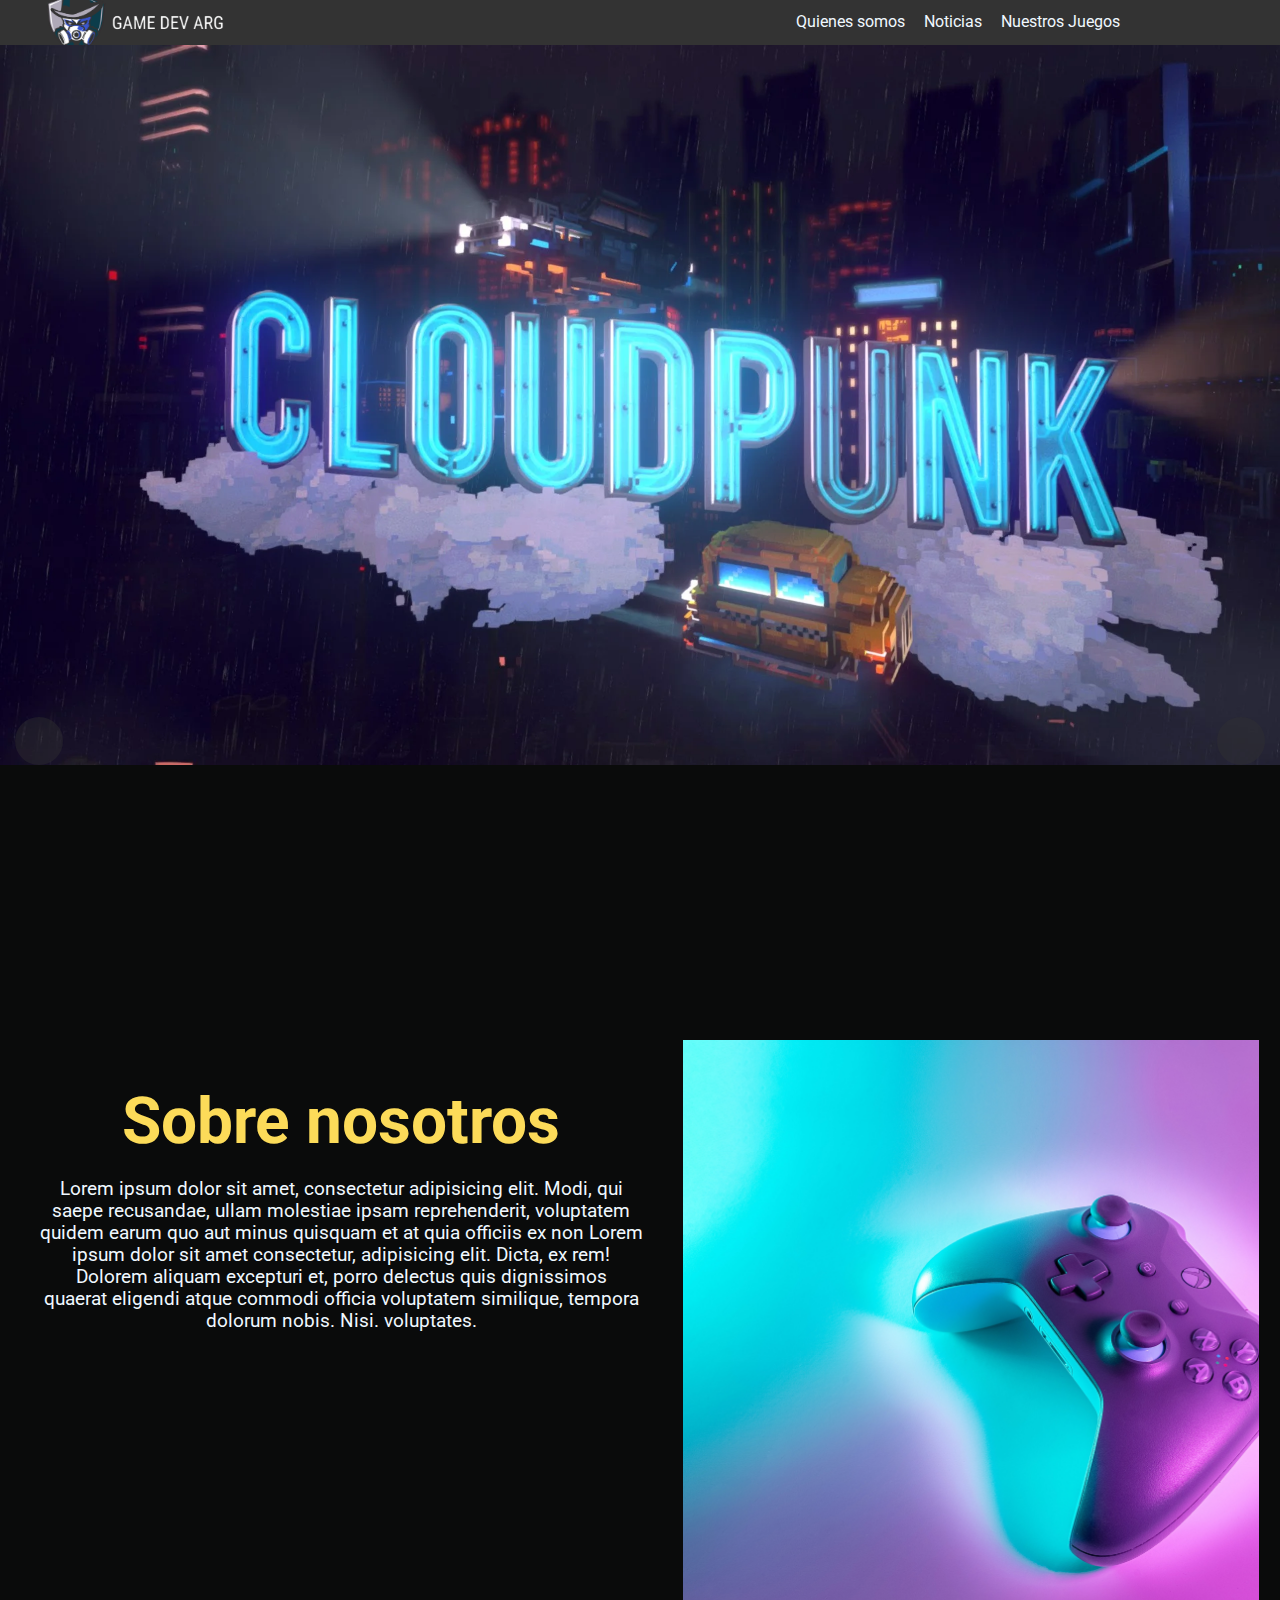
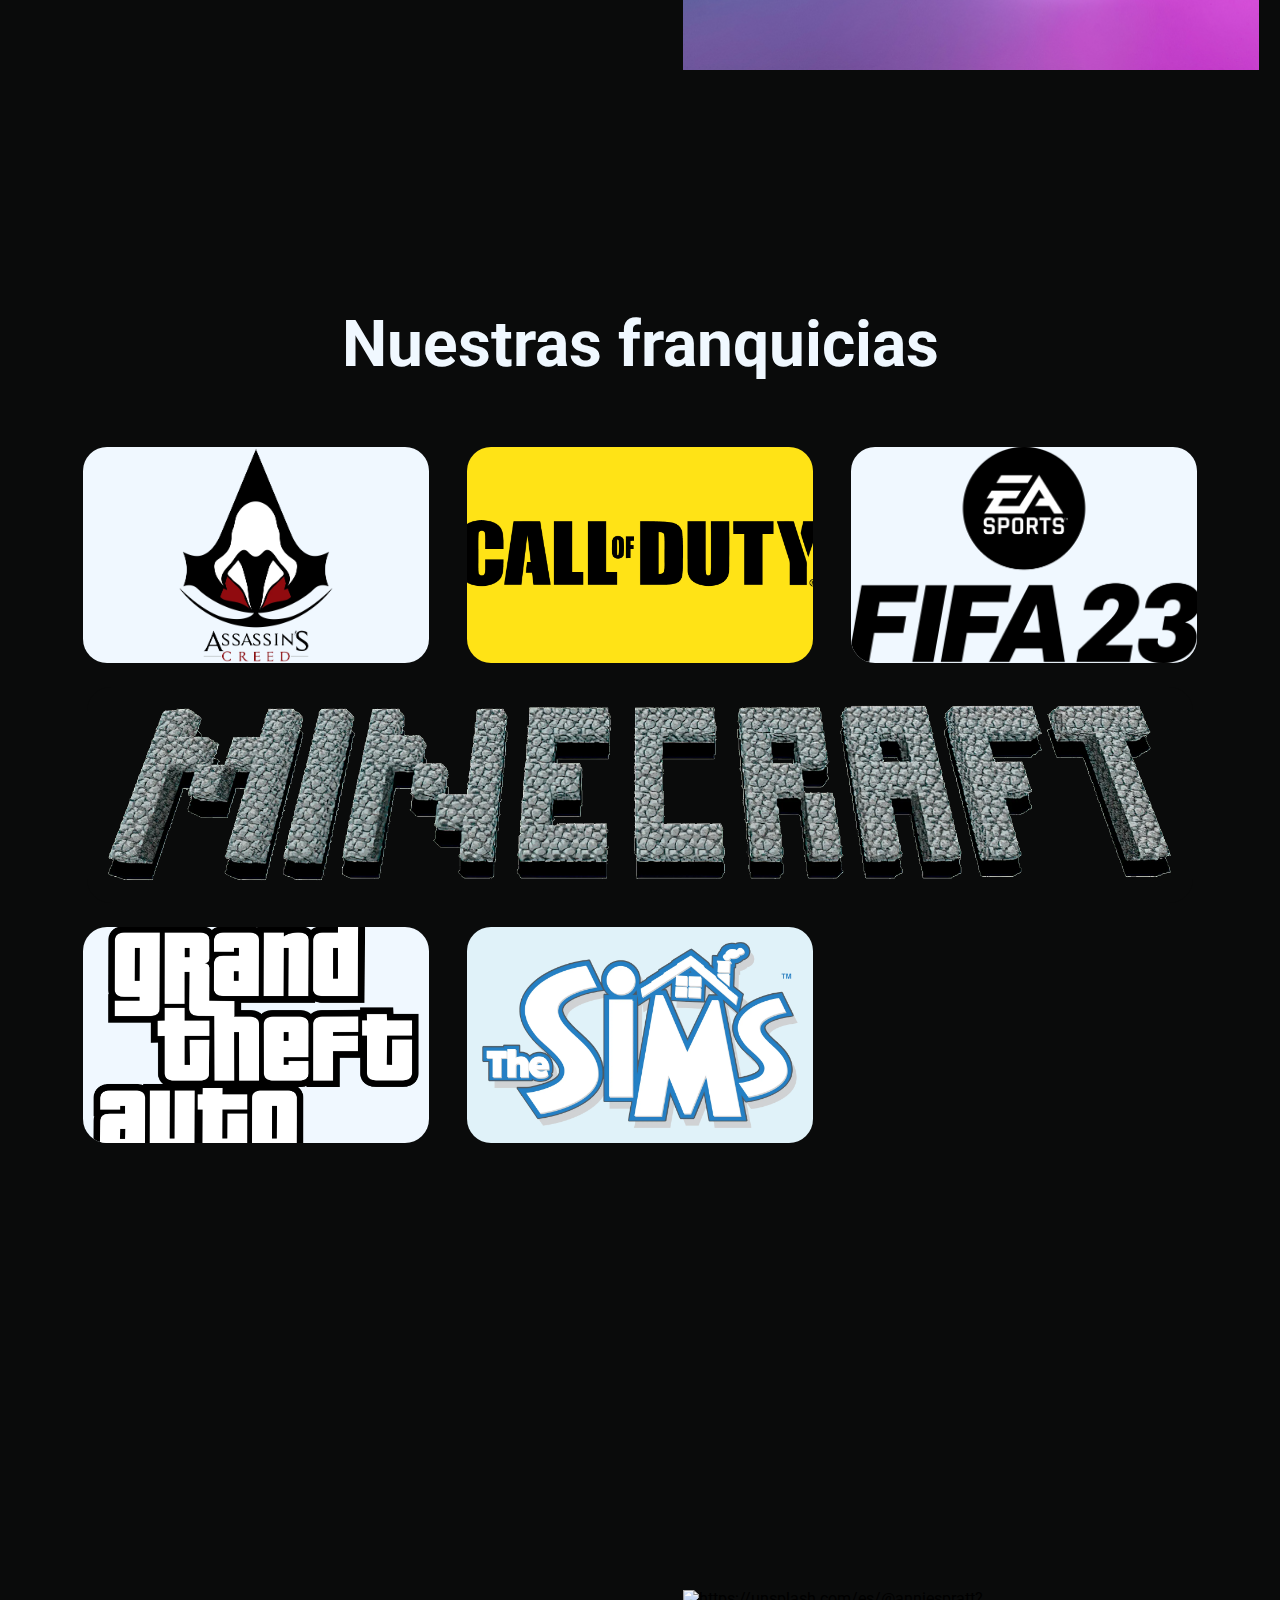
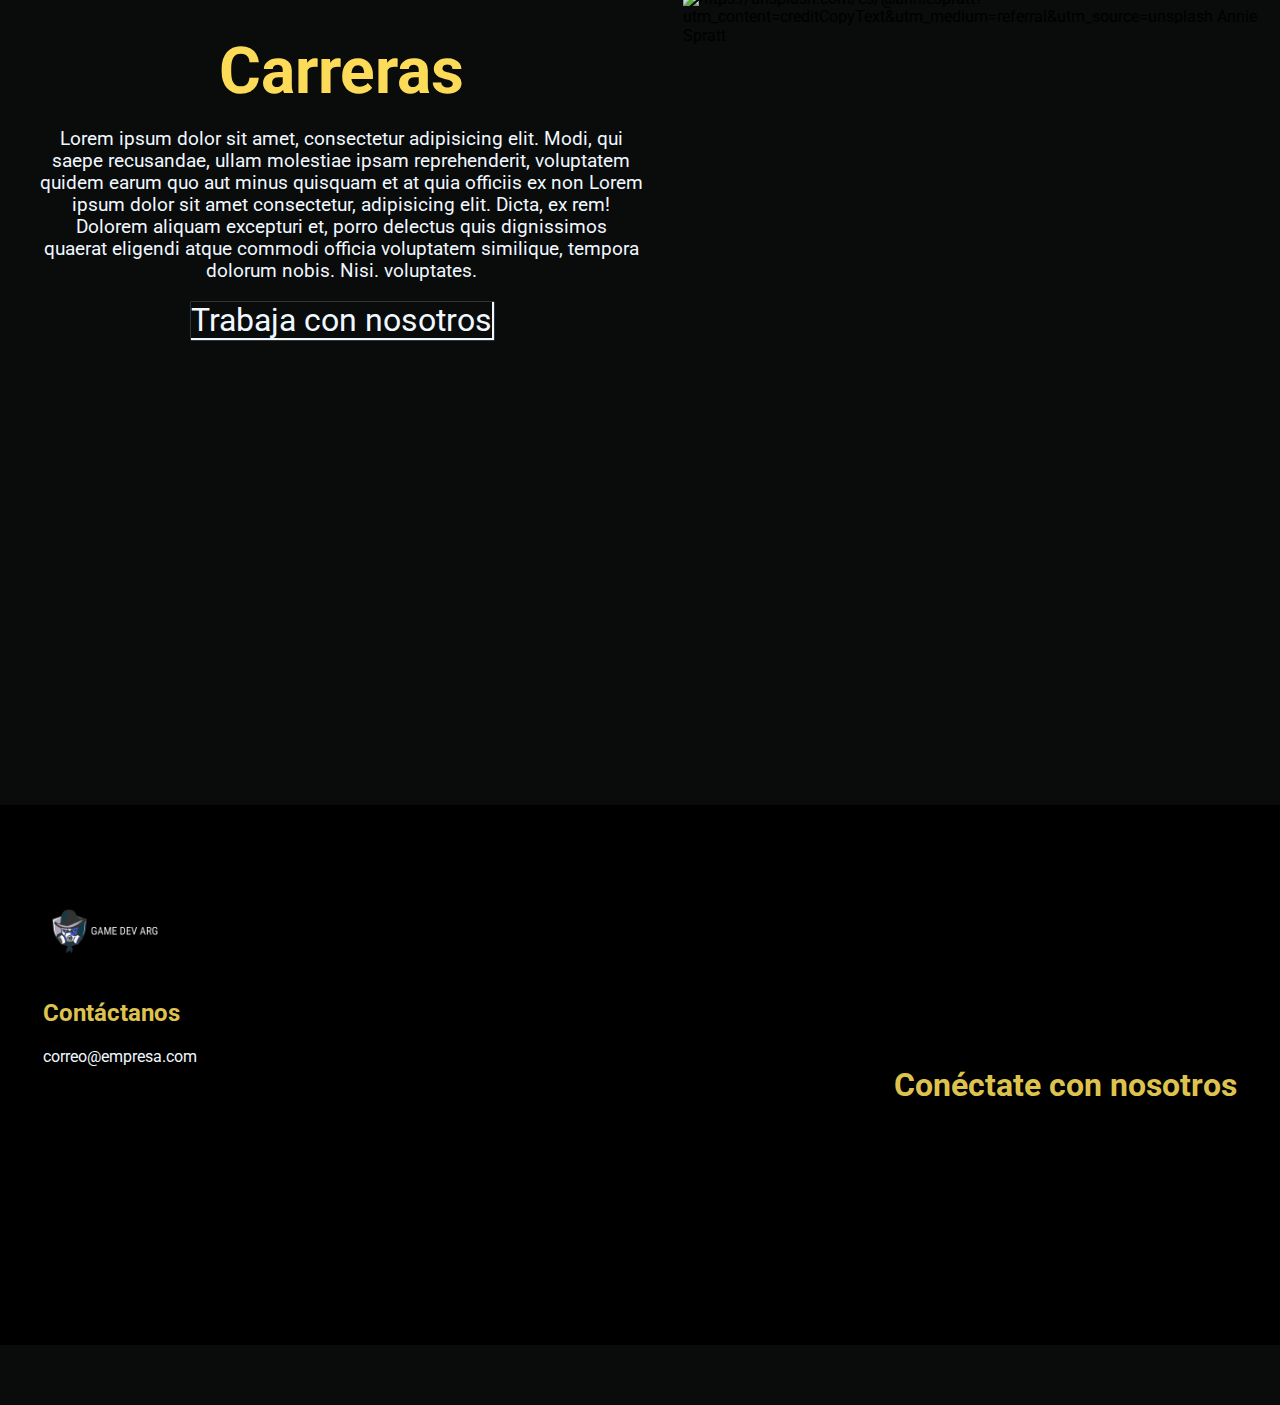
==== index.html @ b84ebb5a "responsive-navBar" ====
<!DOCTYPE html>
<html lang="es">
  <head>
    <meta charset="UTF-8" />
    <meta name="viewport" content="width=device-width, initial-scale=1.0" />
    <link rel="stylesheet" href="Styles/normalize.css" />
    <link rel="stylesheet" href="Styles/style.css" />
    <link rel="preconnect" href="https://fonts.googleapis.com" />
    <link rel="preconnect" href="https://fonts.gstatic.com" crossorigin />
    <link
      href="https://fonts.googleapis.com/css2?family=Roboto:wght@400;700&display=swap"
      rel="stylesheet"
    />
    <script
      src="https://kit.fontawesome.com/2c4bf04a81.js"
      crossorigin="anonymous"
    ></script>
    <title>Game Dev Studio</title>
  </head>

  <body>
    <header>
        <img class="logo" src="IMG/Index/Game dev ARG (3).png" alt="Placeholder" />
        <div class="menu-toggle">&#9776;</div>
      <nav class="nav">
        <ul class="nav-list">
          <li><a href="">Quienes somos</a></li>
          <li><a href="">Noticias</a></li>
          <li><a href="nosotros.html">Nuestros Juegos</a></li>
        </ul>
      </nav>
    </header>
    <section>
      <div id="sliderCont">
        <div class="sliderInner">
          <img src="IMG/Index/Cloudpunk-portada.webp" alt="Cloudpunk-portada" />
          <img
            src="IMG/Index/sekiro-shadows-die-twice.webp"
            alt="sekiro-shadows-die-twice"
          />
          <img src="IMG/Index/wall-world-11ui7.webp" alt="wall-world-11ui7" />
        </div>
        <div class="arrowIcon">
          <i class="fa-solid fa-arrow-left" id="left"></i>
          <i class="fa-solid fa-arrow-right" id="right"></i>
        </div>
      </div>
      <div id="sobreNosotros" class="sectionCont">
        <div class="aboutTxt">
          <h2>Sobre nosotros</h2>
          <p>
            Lorem ipsum dolor sit amet, consectetur adipisicing elit. Modi, qui
            <br />
            saepe recusandae, ullam molestiae ipsam reprehenderit, voluptatem
            <br />
            quidem earum quo aut minus quisquam et at quia officiis ex non Lorem
            <br />
            ipsum dolor sit amet consectetur, adipisicing elit. Dicta, ex rem!
            <br />
            Dolorem aliquam excepturi et, porro delectus quis dignissimos <br />
            quaerat eligendi atque commodi officia voluptatem similique, tempora
            dolorum nobis. Nisi. voluptates.
          </p>
        </div>
        <img
          src="IMG/Index/javier-martinez-hUD0PUczwJQ-unsplash.jpg"
          alt="Foto-gamer"
        />
      </div>
      <div id="nuestrosJuegos" class="sectionCont">
        <div class="juegosTitle"><h2>Nuestras franquicias</h2></div>
        <div class="gridCont">
          <img
            src="IMG/Index/Assassins-Creed-Symbol.webp"
            alt="Assassins-Creed-Symbol"
            class="gridItem item1"
          />
          <img
            src="IMG/Index/Call-of-Duty-logo.webp"
            alt="Call-of-Duty-logo"
            class="gridItem item2"
          />
          <img
            src="IMG/Index/fifa23-logo-3.webp"
            alt="fifa23-logo-3"
            class="gridItem item3"
          />
          <img
            src="IMG/Index/Minecraft-Logo-20091.webp"
            alt="Minecraft-Logo-20091"
            class="gridItem item4"
          />
          <img
            src="IMG/Index/GTA-logo.webp"
            alt="GTA-logo"
            class="gridItem item5"
          />
          <img
            src="IMG/Index/SimsLogo.webp"
            alt="SimsLogo"
            class="gridItem item6"
          />
        </div>
      </div>
      <div id="carreras" class="sectionCont">
        <div class="aboutTxt">
          <h2>Carreras</h2>
          <p>
            Lorem ipsum dolor sit amet, consectetur adipisicing elit. Modi, qui
            <br />
            saepe recusandae, ullam molestiae ipsam reprehenderit, voluptatem
            <br />
            quidem earum quo aut minus quisquam et at quia officiis ex non Lorem
            <br />
            ipsum dolor sit amet consectetur, adipisicing elit. Dicta, ex rem!
            <br />
            Dolorem aliquam excepturi et, porro delectus quis dignissimos <br />
            quaerat eligendi atque commodi officia voluptatem similique, tempora
            dolorum nobis. Nisi. voluptates.
          </p>
          <a href="http://">Trabaja con nosotros</a>
        </div>
        <img
          src="IMG/Index/annie-spratt-QckxruozjRg-unsplash.webp"
          alt="https://unsplash.com/es/@anniespratt?utm_content=creditCopyText&utm_medium=referral&utm_source=unsplash
        Annie Spratt" />
      </div>
    </section>

    <footer>
      <div class="container-foot">
        <div class="contact-us">
          <img src="IMG/Index/Game dev ARG (3).png" alt="Logo de la empresa">
          <h2>Contáctanos</h2>
          <p>correo@empresa.com</p>
      </div>
      <div class="connect-with-us">
        <div class="contact-cont">
          <h2>Conéctate con nosotros</h2>
        <ul class="social-icons">
            <li><a href="#" class="fa fa-linkedin"></a></li>
            <li><a href="#" class="fa fa-twitter"></a></li>
            <li><a href="#" class="fa fa-facebook"></a></li>
        </ul>
        </div>
      </div>
      </div>
    </footer>

    <script src="main.js"></script>
  </body>
</html>
---- Styles/style.css ----
*{
    font-family: 'Roboto', sans-serif;
    text-decoration: none;
}
body{
    background-color: #0A0B0B;
}
header{
    background-color: #333;
    height: 5vh;
    width: 100%;
    display: flex;
    justify-content: space-between;
    align-items: center;
    overflow: hidden;
}
section{
    display: flex;
    flex-direction: column;
    justify-content: space-evenly;
}
footer{
    height: 600px;
    margin-top: 50px;
    justify-content: space-evenly;
    align-items: center;
}
.sectionCont{
 height: 900px;
 margin-top: 50px;
}
/*Estilos Logo de la pagina*/
.logo{
    width: 15rem;
    margin-left: 2rem;
}
/*Estilos de la barra de navegacion*/
.nav{
    visibility: visible;
}
.nav-list{
    display: flex;
    list-style-type: none;
    gap: 1.2rem;
    margin-right: 10rem;
}
.nav-list li a{
    color: aliceblue;
    font-size: 1rem;
}
.nav-list li a:hover{
    text-decoration: underline;
}

.menu-toggle{
    display: none;
}

/*Estilos del Slider*/
#sliderCont{
    height: 90vh;
    overflow: hidden;
}
.sliderInner{
    display: flex;
    transition: all 0.3s ease-in;
    flex-direction: row;
    flex-wrap: nowrap;
   
}
.sliderInner img{
    aspect-ratio: 16/9;
    width: 100%;
    height: auto;
}
/*Estilos de las flechas del slider*/
.arrowIcon{
    position: absolute;
    bottom: 15vh;
    display: flex;
    justify-content: space-between;
    width: 100%;
}
.arrowIcon i:hover{
    transform: scale(1.3, 1.3);
    transition: all 0.3s ease-out;
    cursor: pointer;
}

.arrowIcon i{
    font-size: 48px;
    color: aliceblue;
    background-color: hsl(0, 0%, 20%, 40%);
    padding: 24px;
    border-radius: 25px;
}
.arrowIcon :first-child{
    margin-left: 15px;
}
.arrowIcon :last-child{
    margin-right: 15px;
}

/*Estilos seccion sobre nosotros y carreras*/
#sobreNosotros{
    display: flex;
    align-items: center;
    justify-content: space-evenly;
}
.aboutTxt{
    width: 50%;
    height: 60%;
    display: flex;
    flex-direction: column;
    align-items: center;
    justify-content: flex-start;
}
.aboutTxt h2{
    color: #FCDB59;
    font-weight: bold;
    margin: 0;
    font-size: 4rem
}
.aboutTxt p{
    color: aliceblue;
    text-align: center;
    font-size: 1.2rem;
}
#sobreNosotros img{
    height: 70%;
    width: 45%;
    object-fit: cover;
}

#carreras{
    margin-top: 300px;
    display: flex;
    align-items: center;
    justify-content: space-evenly;
}
#carreras img{
    height: 70%;
    width: 45%;
    object-fit: cover;
}

.aboutTxt a{
    text-decoration: none;
    color: aliceblue;
    font-size: 2rem;
    box-shadow:  1px 1px 1px 1px aliceblue;
}
.aboutTxt a:hover{
    box-shadow: inset 1px 1px 1px 1px aliceblue;
}
/*Estilos seccion nuestos juegos/franquicias*/
#nuestrosJuegos{
    display: flex;
    flex-direction: column;
    align-items: center;
}

.juegosTitle h2{
    color: aliceblue;
    font-weight: bold;
    font-size: 4rem
}

.gridCont{
    display: grid;
    grid-template-columns: repeat(3, 1fr);
    grid-template-rows: repeat(3, 15rem);
    height: 90%;
    align-items: center;
    justify-items: center;
}

.gridItem{
    width: 90%;
    height: 90%;
    object-fit: cover;
    border-radius: 24px;
}
.item1{
    background-color: aliceblue;
}
.item2{
    /*background-image: radial-gradient(ellipse farthest-corner at 50% 50%, rgba(50, 50, 50, 0.8), rgba(80, 80, 80, 0.2));*/
    background-color: #ffe316;
}
.item3{
    background-color: aliceblue;
}

.item4{
    background-color: #0A0B0B;
    grid-column: 1/4;
    width: 96%;
}
.item5{
    background-color: aliceblue;
    grid-row: 3;
}
.item6{
    background-color: #e0f2f9;
    grid-row: 3;
}

/*Estilos del footer*/
.container-foot{
    background-color: black;
    display: flex;
    justify-content: space-evenly;
    height: 90%;
    align-items: center;
}

.contact-us{
    width: 50%;
    height: 70%;
}
.contact-us img{
    width: 9rem;
    object-fit: cover;
}
.contact-us h2{
    font-weight: bold;
    color: rgb(222, 194, 78);
}
.contact-us p{
    color: aliceblue;
}


.connect-with-us{
    width: 40%;
    height: 40%;
    display: flex;
    align-items: self-end;
    justify-content: end;
}

.contact-cont h2{
    font-size: 2rem;
    color: rgb(222, 194, 78);
}
.social-icons{
    display: flex;
    justify-content: space-evenly;
    width: 80%;
}
.social-icons li a{
    text-decoration: none;
    color: aliceblue;
    font-size: 2rem;
}


/*Responsive design*/

@media (max-width: 1200px){
    .arrowIcon{
        bottom: 55%;
    }
    #sobreNosotros{
        flex-direction: column;
    }
    #sobreNosotros img{
        width: 90%;
    }
    #carreras{
        flex-direction: column;
    }
    .aboutTxt{
        width: 90%;
    }
    .aboutTxt h2{
        text-align: center;
    }
    #carreras img{
        width: 90%;
    }
    .juegosTitle{
        text-align: center;
    }
    
}

@media (max-width: 790px){
    .arrowIcon{
        bottom: 70%;
    }
    .arrowIcon i{
        font-size: 2rem;
    }
    .gridCont{
        grid-template-rows: repeat(3, 10rem);
    }
    .menu-toggle{
        display: flex;
        margin-right: 4rem;
        font-size: 1.5rem;
        color: aliceblue;
    }
    .nav{
        background-color: #0A0B0B;
        position: absolute;
        right: 0;
        left: 100%;
        top: 5%;
        bottom: 0;
        z-index: 1;
        visibility: hidden;
        transition: all 0.5s ease-in-out;
    }
    .nav-list{
        flex-direction: column;
        justify-content: center;
        align-items: center;
        margin: 0;
        padding: 0;
        height: 30%;
        justify-content: space-evenly;
    }
}
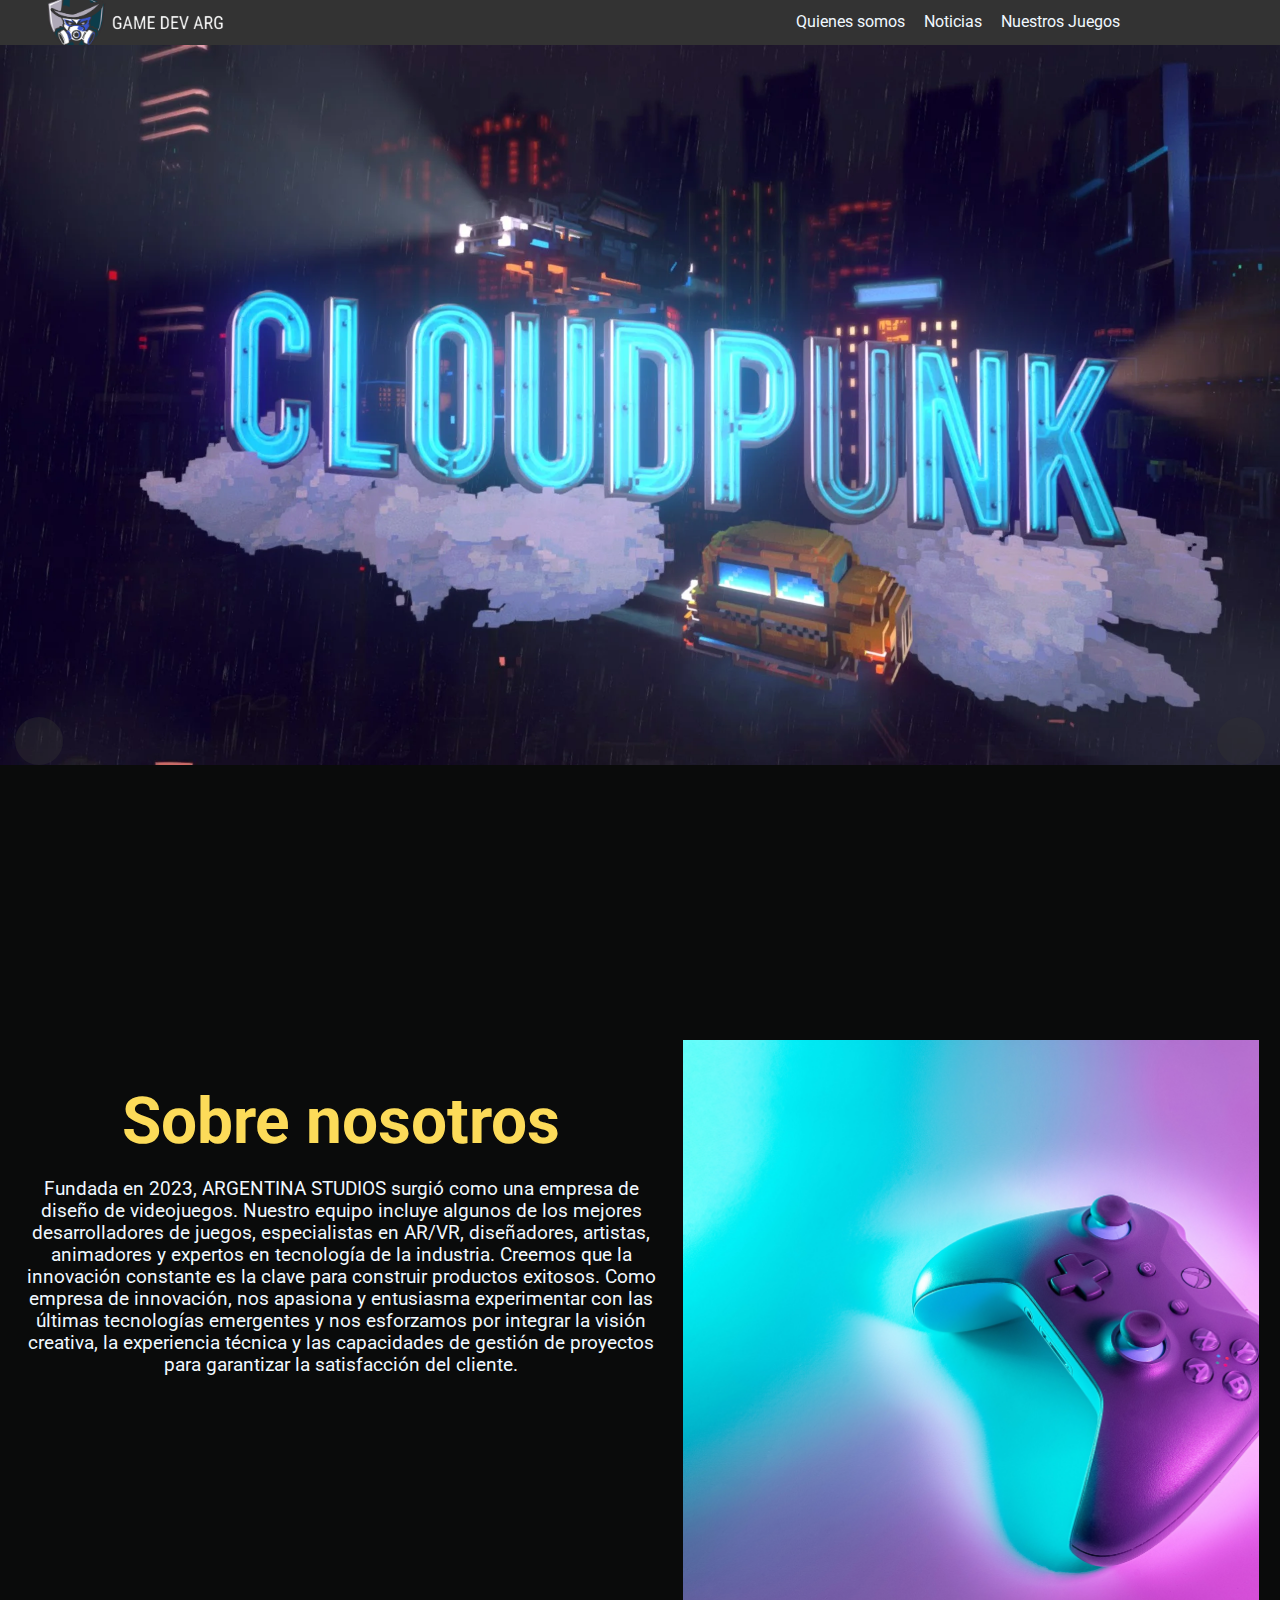
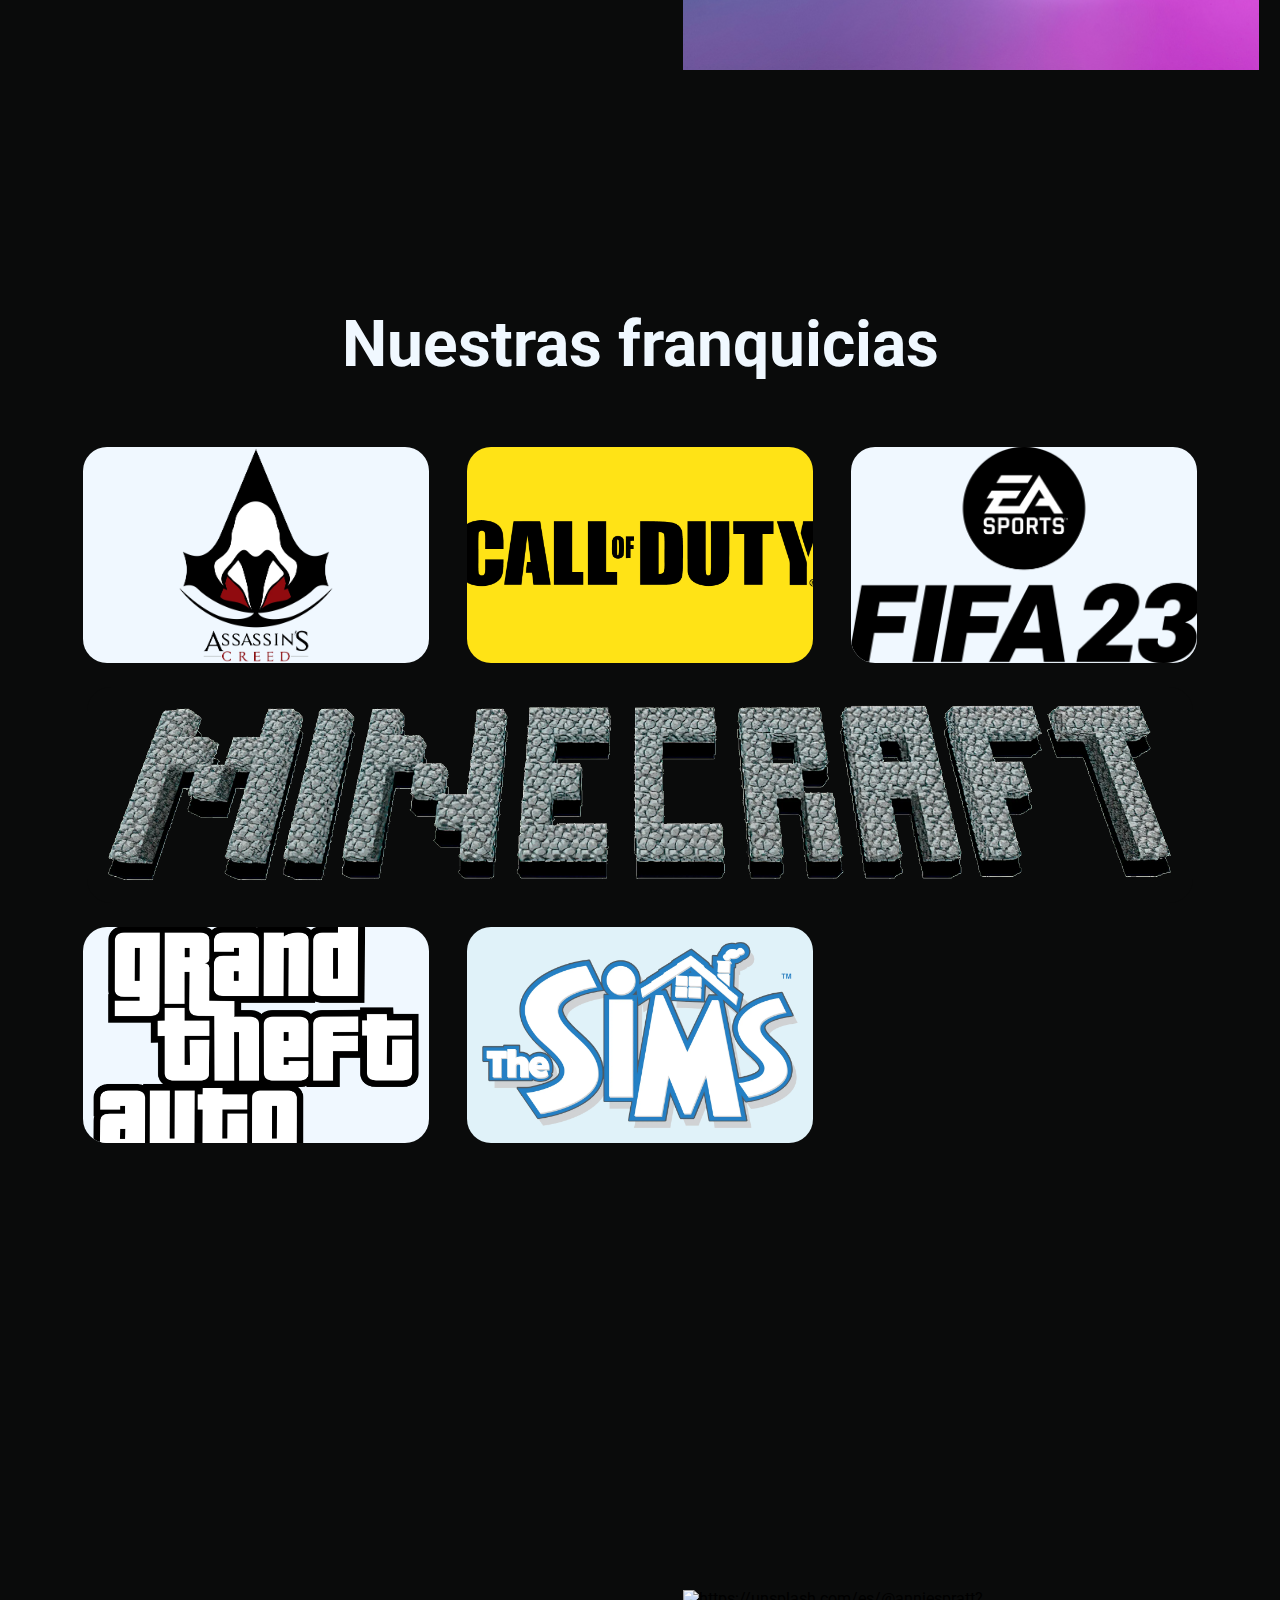
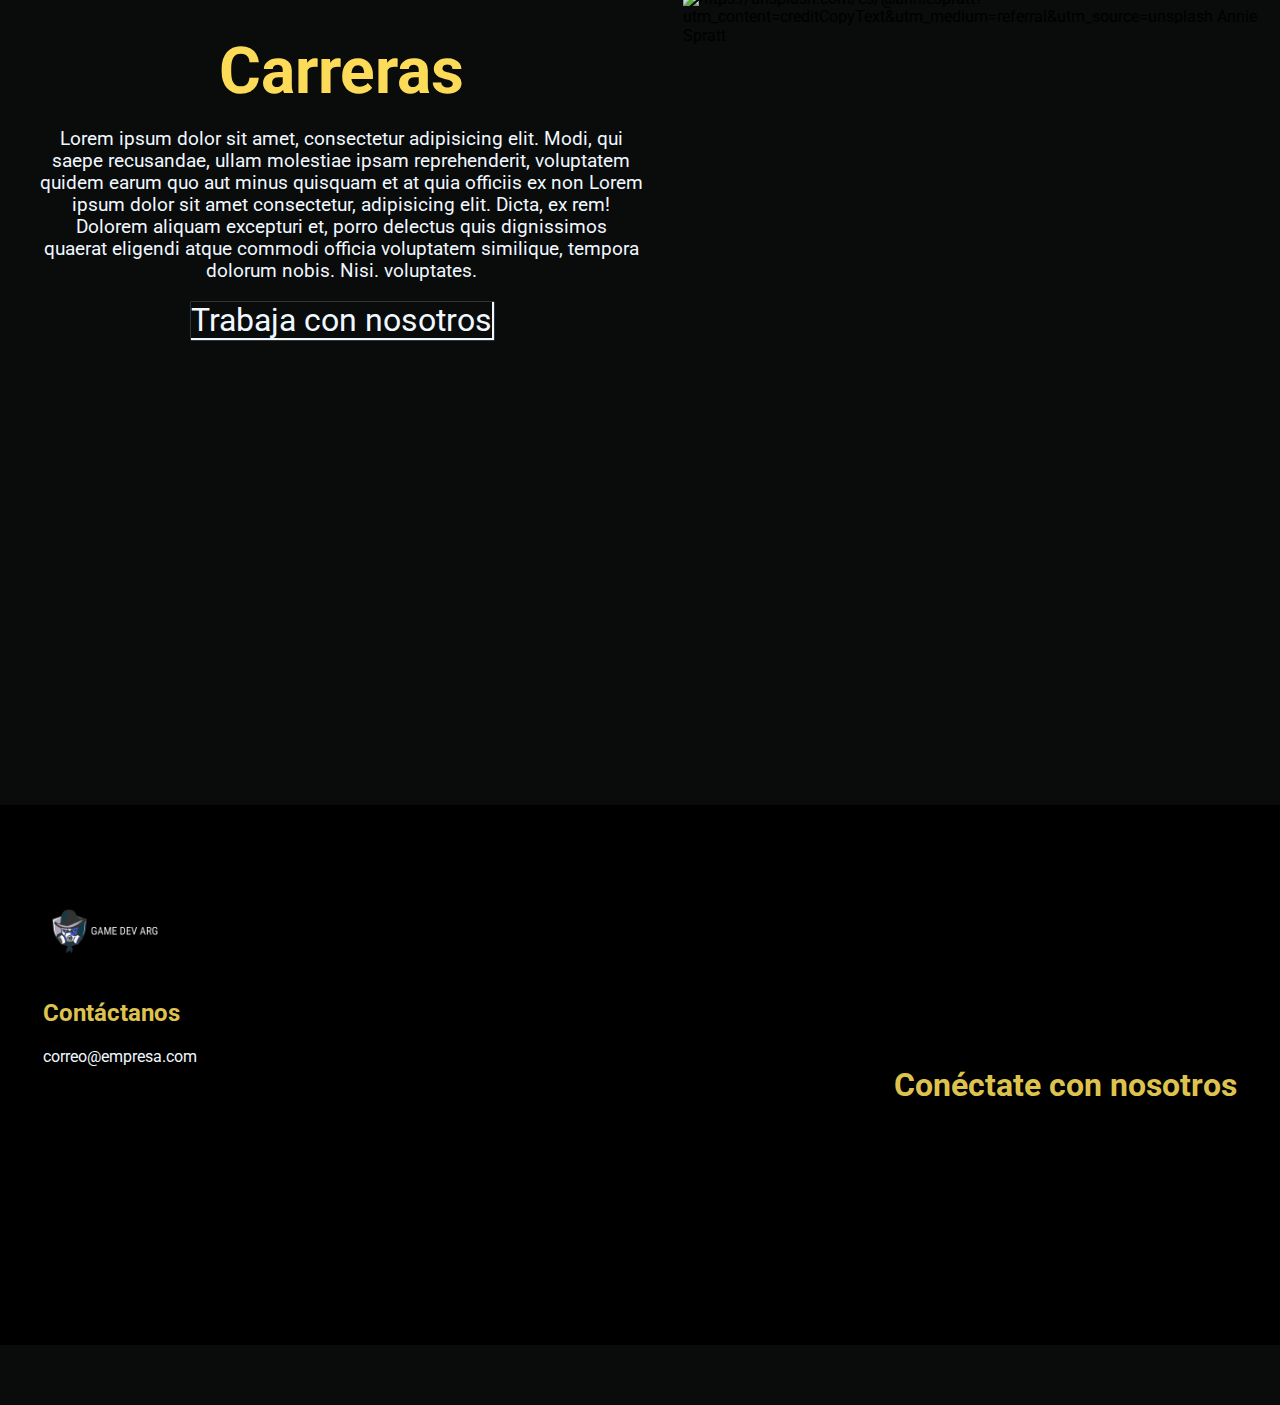
==== commit e88d71ee: "Descripción nosotros y página Quienes somos elaborada por Pedro A. Ramos" ====
--- a/index.html
+++ b/index.html
@@ -24,7 +24,7 @@
         <div class="menu-toggle">&#9776;</div>
       <nav class="nav">
         <ul class="nav-list">
-          <li><a href="">Quienes somos</a></li>
+          <li><a href="QS.html">Quienes somos</a></li>
           <li><a href="">Noticias</a></li>
           <li><a href="nosotros.html">Nuestros Juegos</a></li>
         </ul>
@@ -48,18 +48,14 @@
       <div id="sobreNosotros" class="sectionCont">
         <div class="aboutTxt">
           <h2>Sobre nosotros</h2>
-          <p>
-            Lorem ipsum dolor sit amet, consectetur adipisicing elit. Modi, qui
-            <br />
-            saepe recusandae, ullam molestiae ipsam reprehenderit, voluptatem
-            <br />
-            quidem earum quo aut minus quisquam et at quia officiis ex non Lorem
-            <br />
-            ipsum dolor sit amet consectetur, adipisicing elit. Dicta, ex rem!
-            <br />
-            Dolorem aliquam excepturi et, porro delectus quis dignissimos <br />
-            quaerat eligendi atque commodi officia voluptatem similique, tempora
-            dolorum nobis. Nisi. voluptates.
+          <p >
+            Fundada en 2023, ARGENTINA STUDIOS surgió como una empresa de diseño de videojuegos. 
+            Nuestro equipo incluye algunos de los mejores desarrolladores de juegos, especialistas en 
+            AR/VR, diseñadores, artistas, animadores y expertos en tecnología de la industria. Creemos  
+            que la innovación constante es la clave para construir productos exitosos. Como empresa de 
+            innovación, nos apasiona y entusiasma experimentar con las últimas tecnologías emergentes y 
+            nos esforzamos por integrar la visión creativa, la experiencia técnica y las capacidades de 
+            gestión de proyectos para garantizar la satisfacción del cliente.
           </p>
         </div>
         <img
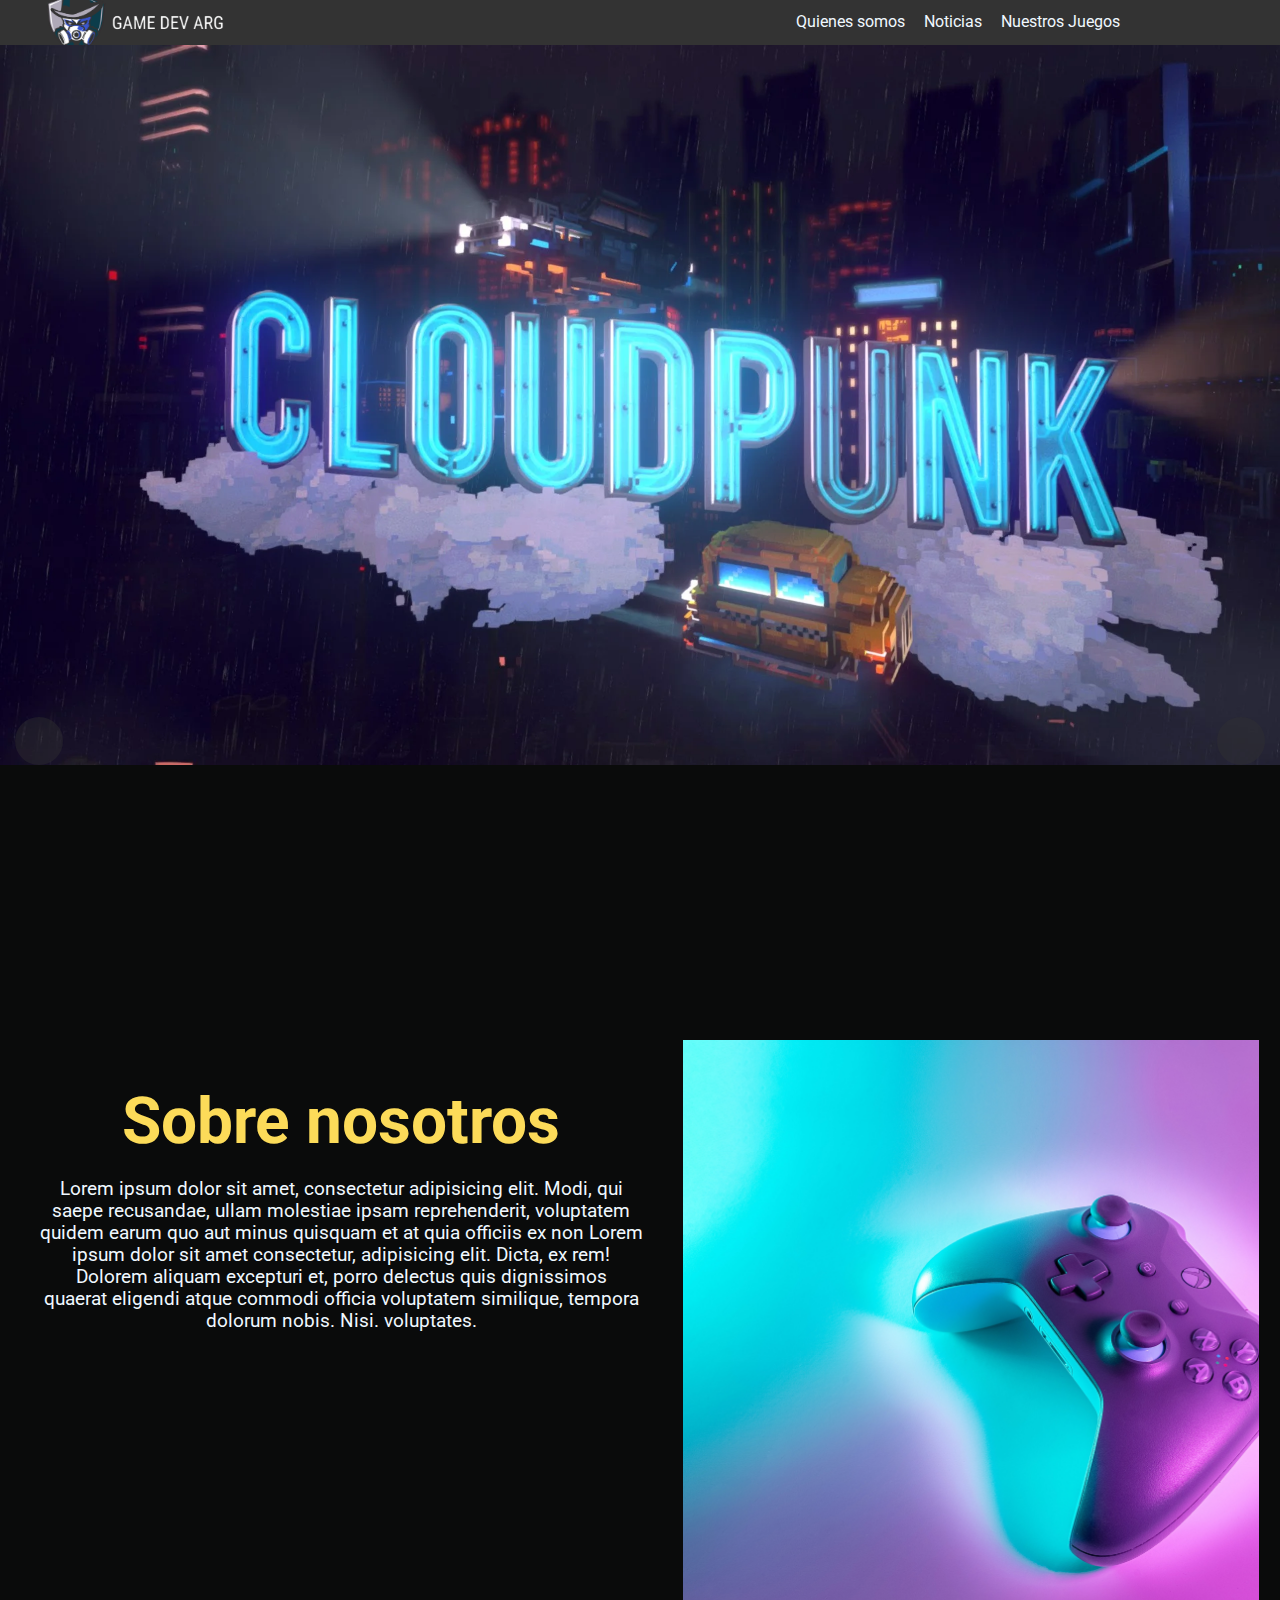
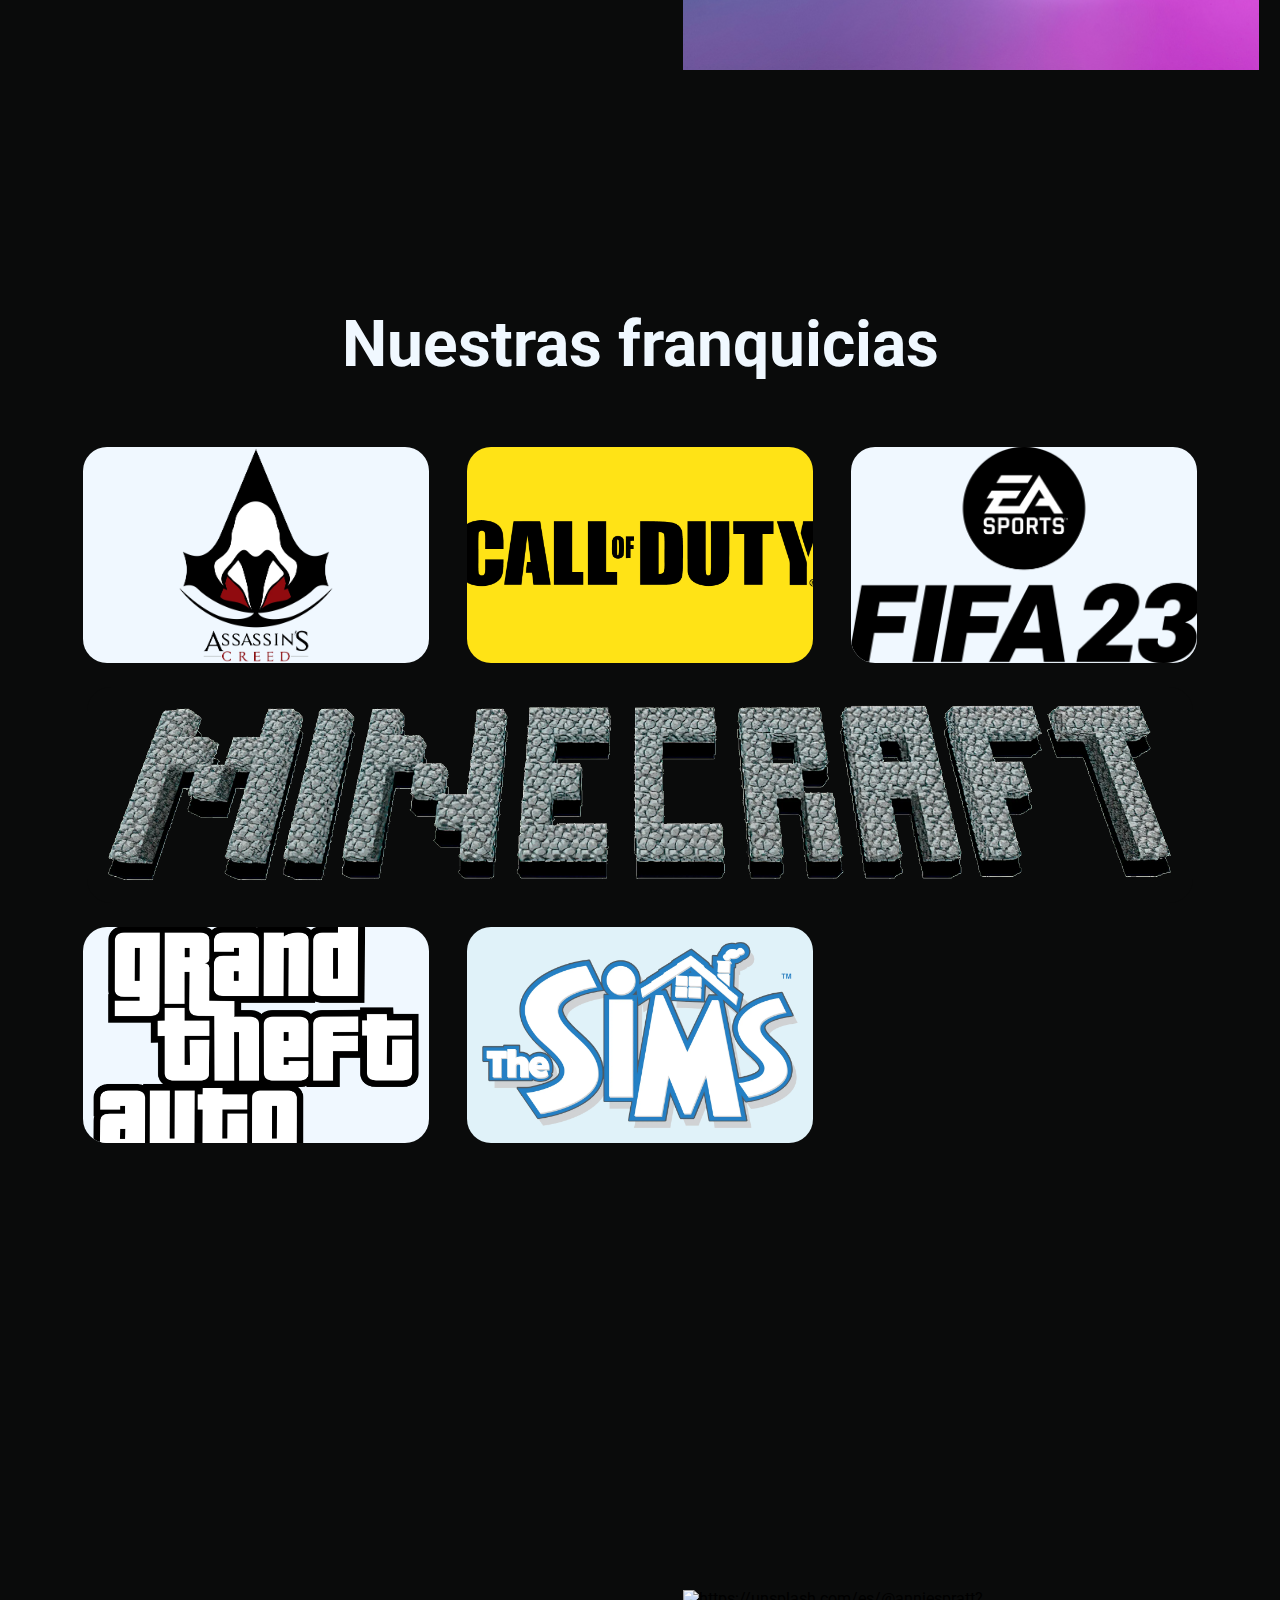
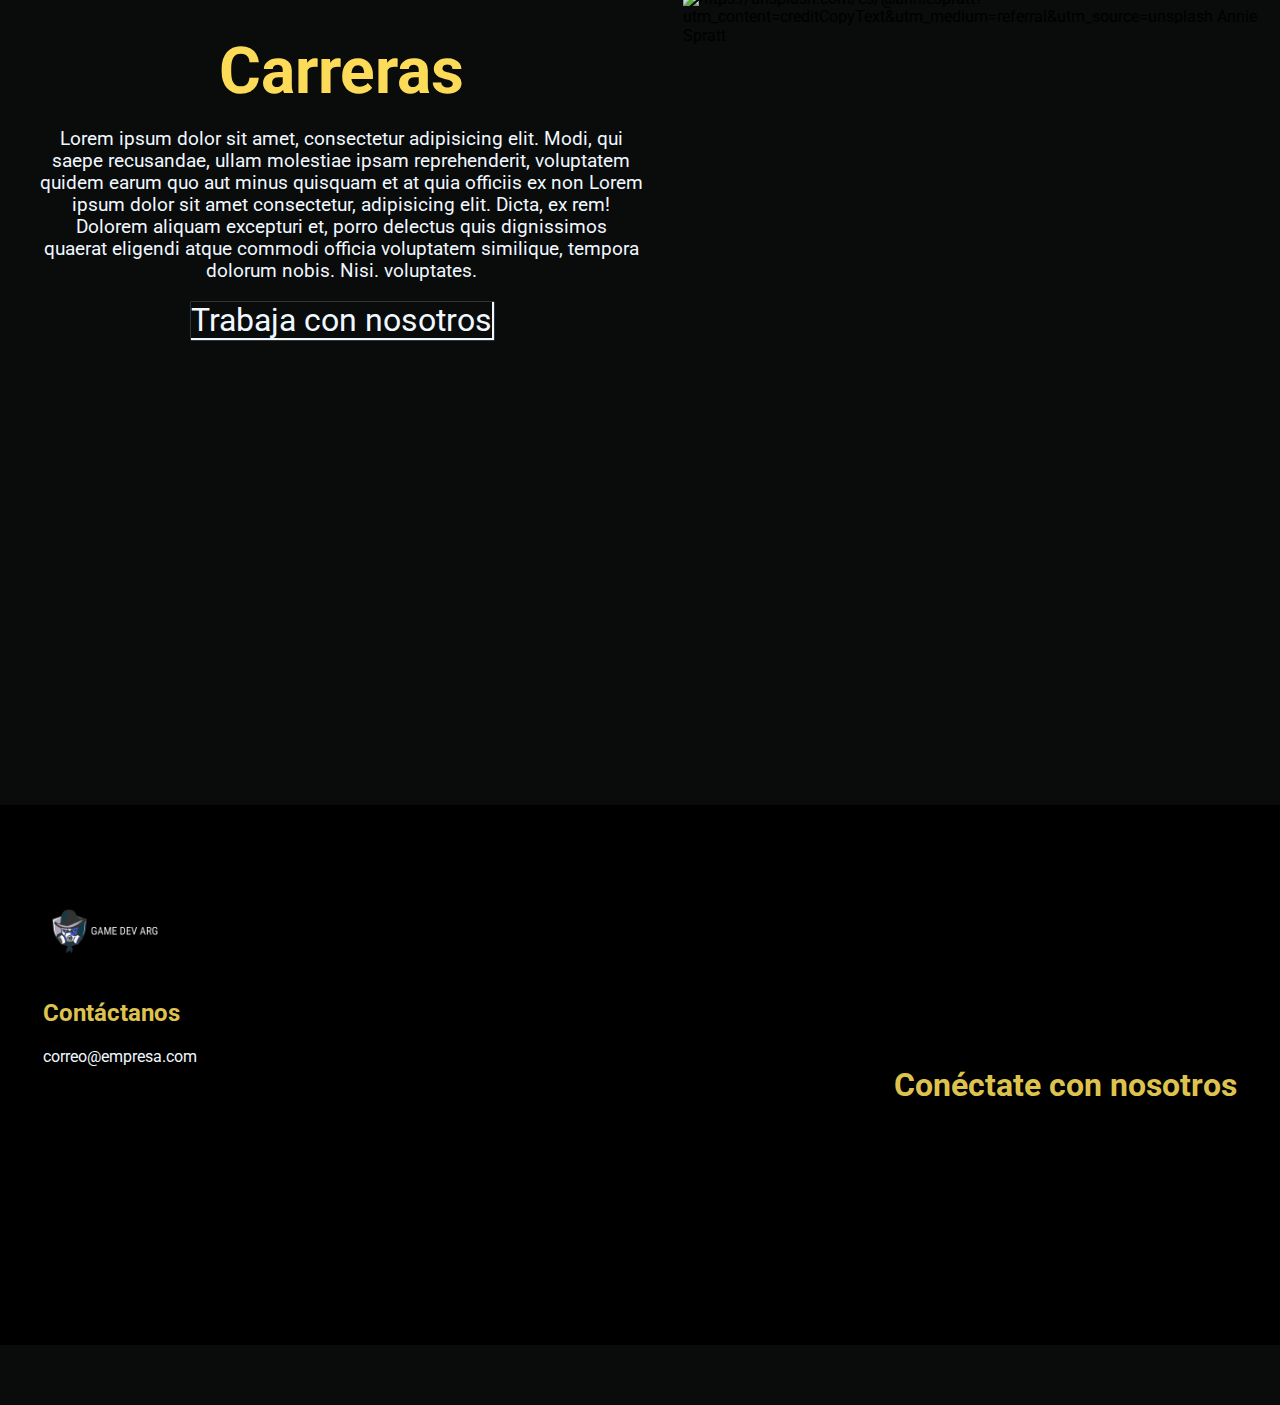
==== commit 80ae9e24: "canbio-menor" ====
--- a/index.html
+++ b/index.html
@@ -24,7 +24,7 @@
         <div class="menu-toggle">&#9776;</div>
       <nav class="nav">
         <ul class="nav-list">
-          <li><a href="QS.html">Quienes somos</a></li>
+          <li><a href="">Quienes somos</a></li>
           <li><a href="">Noticias</a></li>
           <li><a href="nosotros.html">Nuestros Juegos</a></li>
         </ul>
@@ -48,14 +48,18 @@
       <div id="sobreNosotros" class="sectionCont">
         <div class="aboutTxt">
           <h2>Sobre nosotros</h2>
-          <p >
-            Fundada en 2023, ARGENTINA STUDIOS surgió como una empresa de diseño de videojuegos. 
-            Nuestro equipo incluye algunos de los mejores desarrolladores de juegos, especialistas en 
-            AR/VR, diseñadores, artistas, animadores y expertos en tecnología de la industria. Creemos  
-            que la innovación constante es la clave para construir productos exitosos. Como empresa de 
-            innovación, nos apasiona y entusiasma experimentar con las últimas tecnologías emergentes y 
-            nos esforzamos por integrar la visión creativa, la experiencia técnica y las capacidades de 
-            gestión de proyectos para garantizar la satisfacción del cliente.
+          <p>
+            Lorem ipsum dolor sit amet, consectetur adipisicing elit. Modi, qui
+            <br />
+            saepe recusandae, ullam molestiae ipsam reprehenderit, voluptatem
+            <br />
+            quidem earum quo aut minus quisquam et at quia officiis ex non Lorem
+            <br />
+            ipsum dolor sit amet consectetur, adipisicing elit. Dicta, ex rem!
+            <br />
+            Dolorem aliquam excepturi et, porro delectus quis dignissimos <br />
+            quaerat eligendi atque commodi officia voluptatem similique, tempora
+            dolorum nobis. Nisi. voluptates.
           </p>
         </div>
         <img
@@ -142,6 +146,7 @@
       </div>
       </div>
     </footer>
+    
 
     <script src="main.js"></script>
   </body>
--- a/Styles/style.css
+++ b/Styles/style.css
@@ -287,6 +287,9 @@
 }
 
 @media (max-width: 790px){
+    #sliderCont{
+        height: auto;
+    }
     .arrowIcon{
         bottom: 70%;
     }
@@ -322,4 +325,11 @@
         height: 30%;
         justify-content: space-evenly;
     }
+    .contact-cont h2{
+        font-size: 2rem;
+        text-align: center;
+    }
+    .aboutTxt{
+        
+    }
 }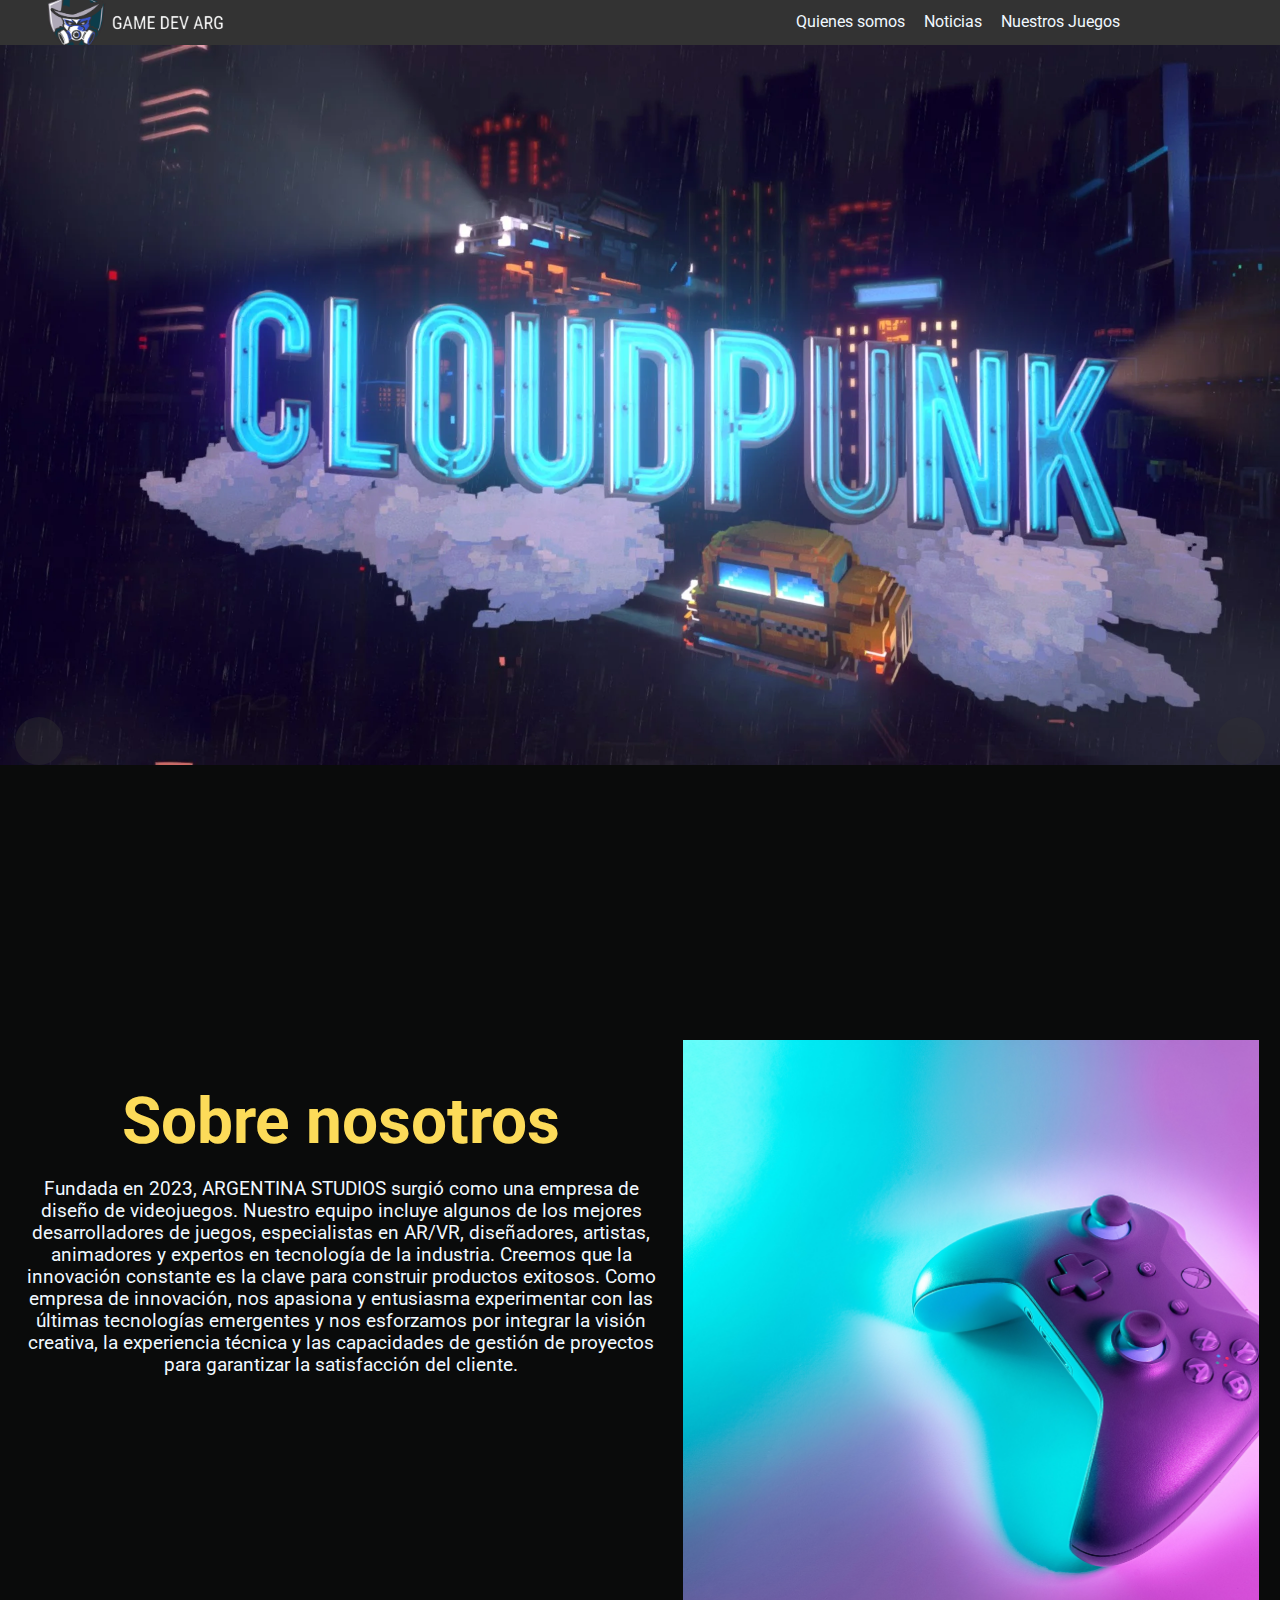
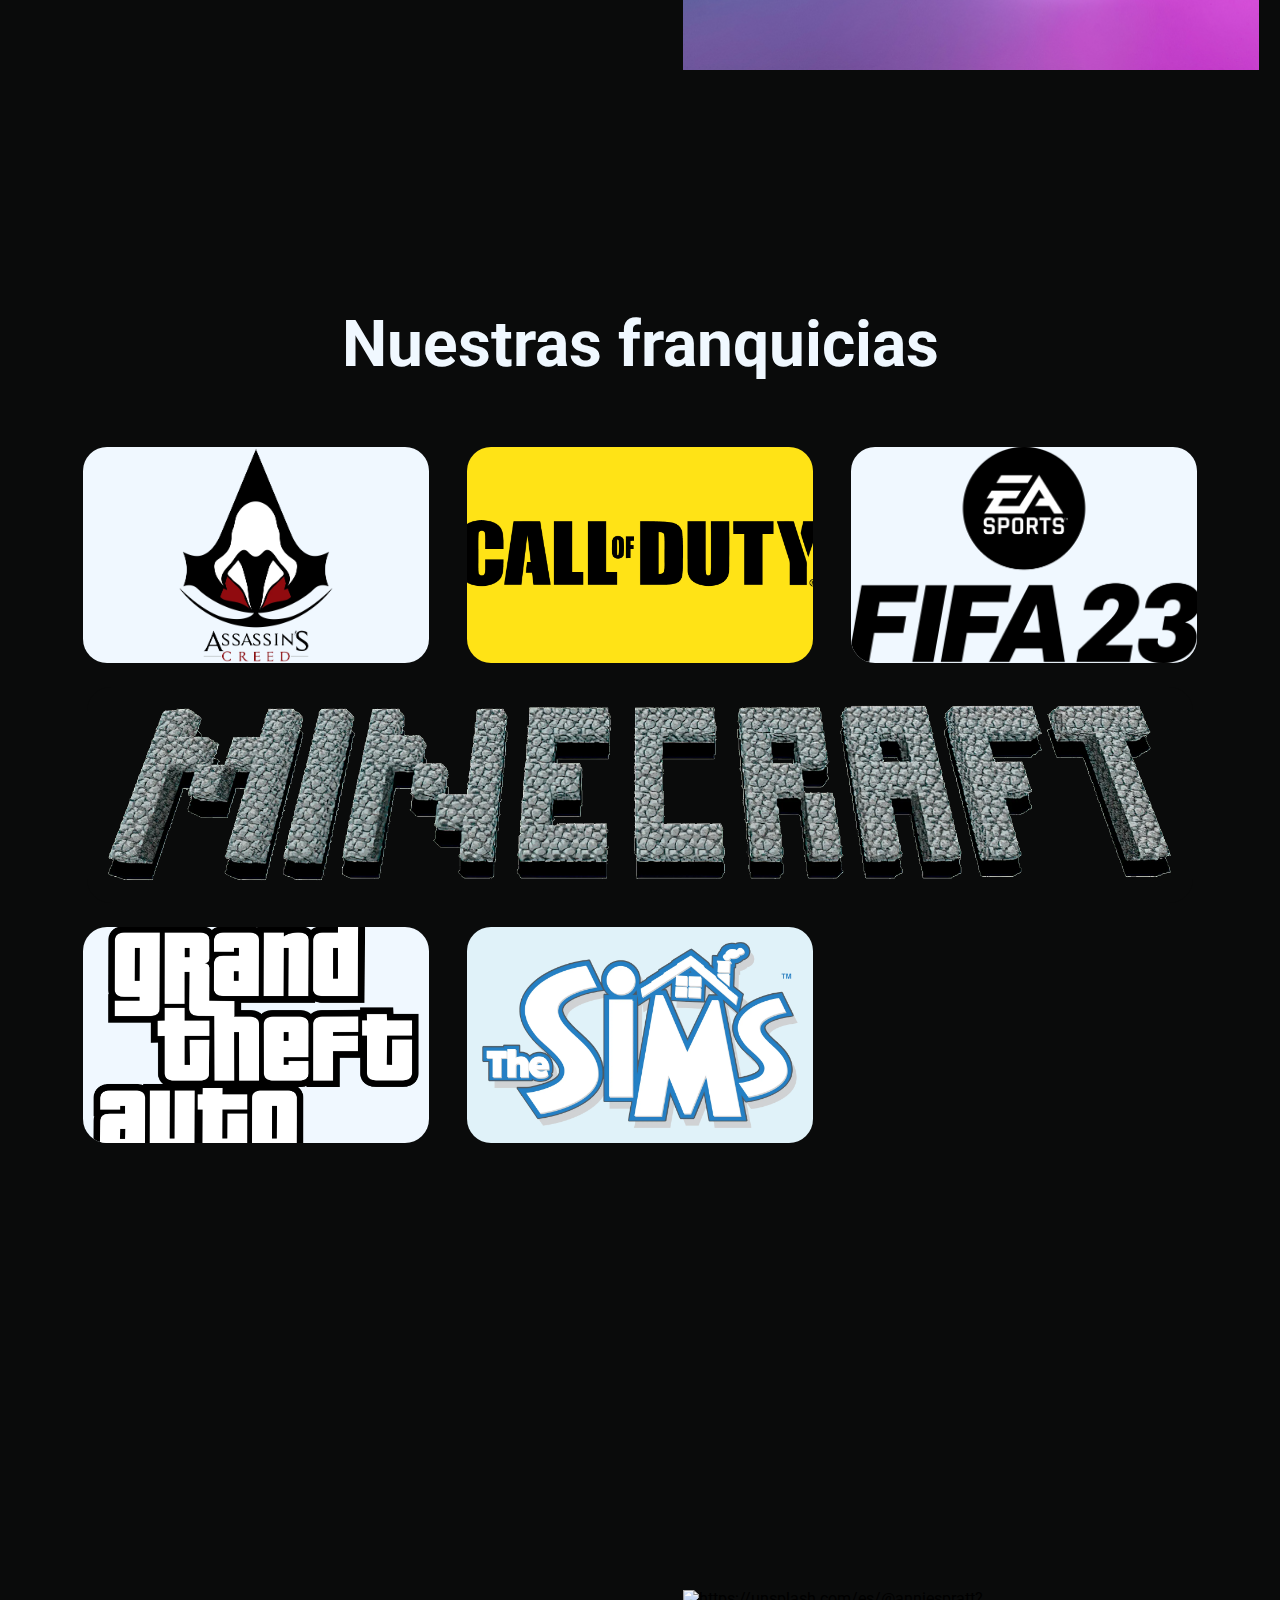
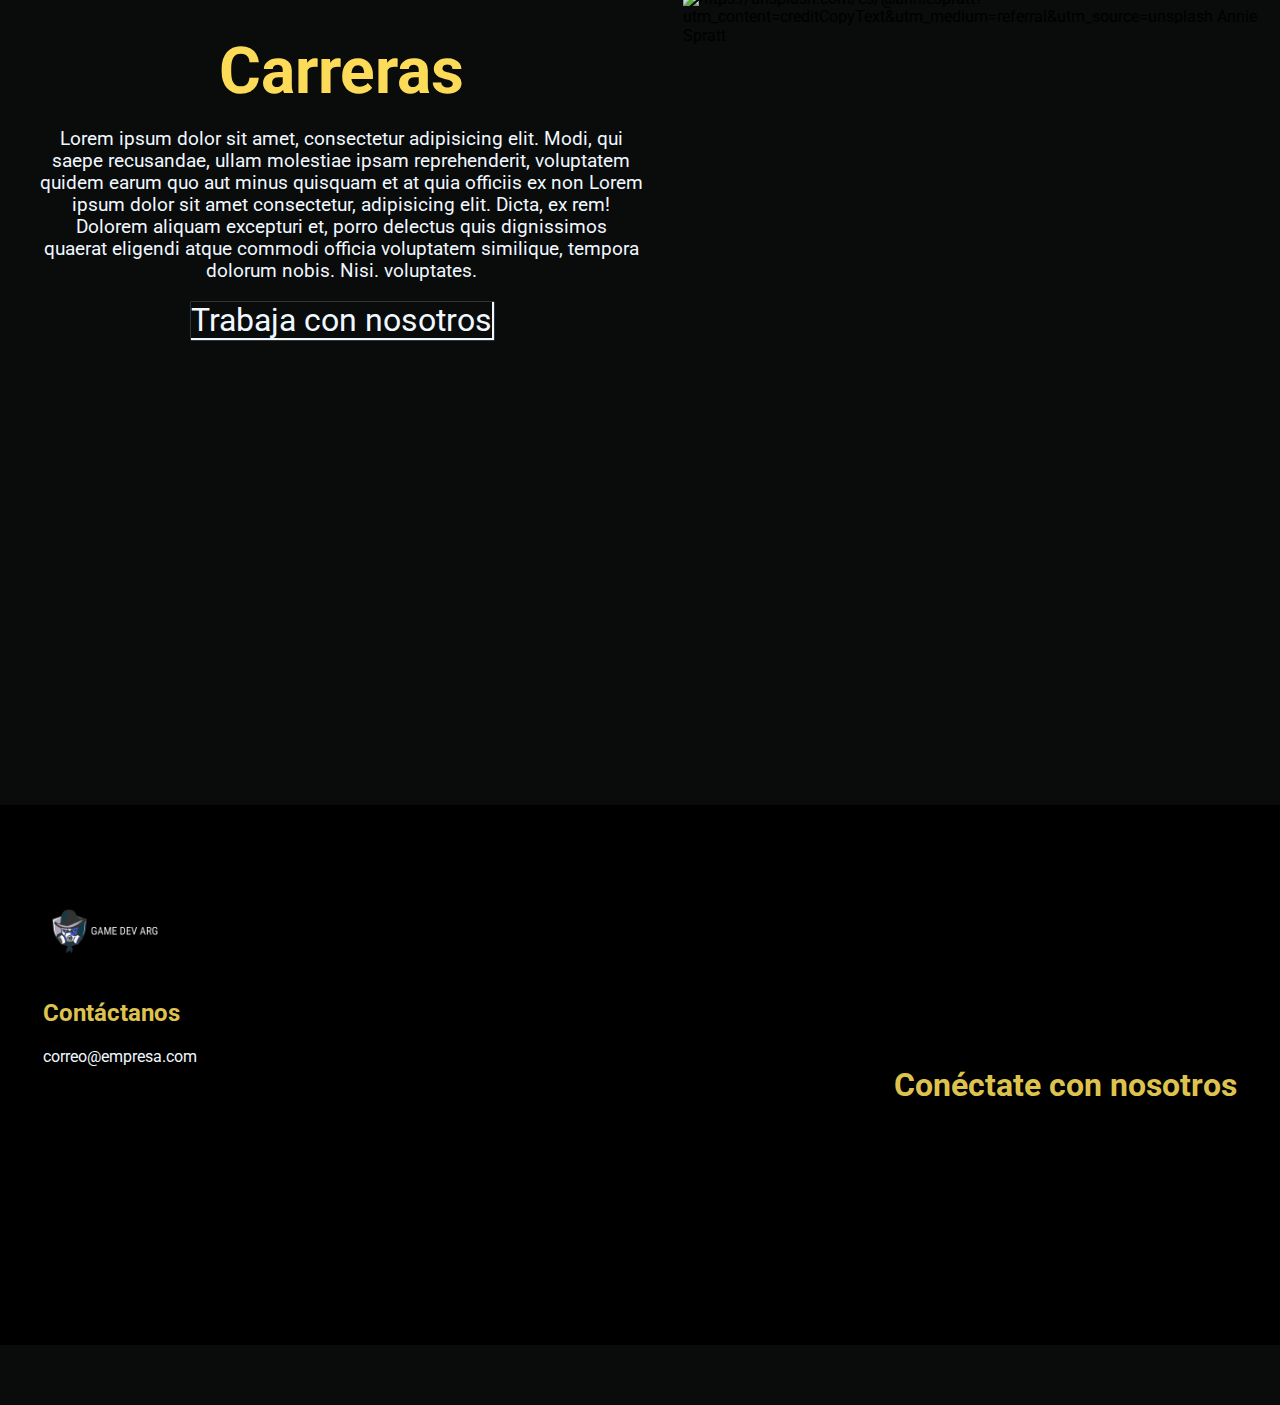
==== commit f4f0d697: "Merge branch 'main' of https://github.com/DilanLopz23/TP-Codo-a-Codo into main Descripción de Nosotr" ====
--- a/index.html
+++ b/index.html
@@ -24,9 +24,9 @@
         <div class="menu-toggle">&#9776;</div>
       <nav class="nav">
         <ul class="nav-list">
-          <li><a href="">Quienes somos</a></li>
+          <li><a href="QS.html">Quienes somos</a></li>
           <li><a href="">Noticias</a></li>
-          <li><a href="nosotros.html">Nuestros Juegos</a></li>
+          <li><a href="nuestrosJuegos.html">Nuestros Juegos</a></li>
         </ul>
       </nav>
     </header>
@@ -48,18 +48,14 @@
       <div id="sobreNosotros" class="sectionCont">
         <div class="aboutTxt">
           <h2>Sobre nosotros</h2>
-          <p>
-            Lorem ipsum dolor sit amet, consectetur adipisicing elit. Modi, qui
-            <br />
-            saepe recusandae, ullam molestiae ipsam reprehenderit, voluptatem
-            <br />
-            quidem earum quo aut minus quisquam et at quia officiis ex non Lorem
-            <br />
-            ipsum dolor sit amet consectetur, adipisicing elit. Dicta, ex rem!
-            <br />
-            Dolorem aliquam excepturi et, porro delectus quis dignissimos <br />
-            quaerat eligendi atque commodi officia voluptatem similique, tempora
-            dolorum nobis. Nisi. voluptates.
+          <p >
+            Fundada en 2023, ARGENTINA STUDIOS surgió como una empresa de diseño de videojuegos. 
+            Nuestro equipo incluye algunos de los mejores desarrolladores de juegos, especialistas en 
+            AR/VR, diseñadores, artistas, animadores y expertos en tecnología de la industria. Creemos  
+            que la innovación constante es la clave para construir productos exitosos. Como empresa de 
+            innovación, nos apasiona y entusiasma experimentar con las últimas tecnologías emergentes y 
+            nos esforzamos por integrar la visión creativa, la experiencia técnica y las capacidades de 
+            gestión de proyectos para garantizar la satisfacción del cliente.
           </p>
         </div>
         <img
